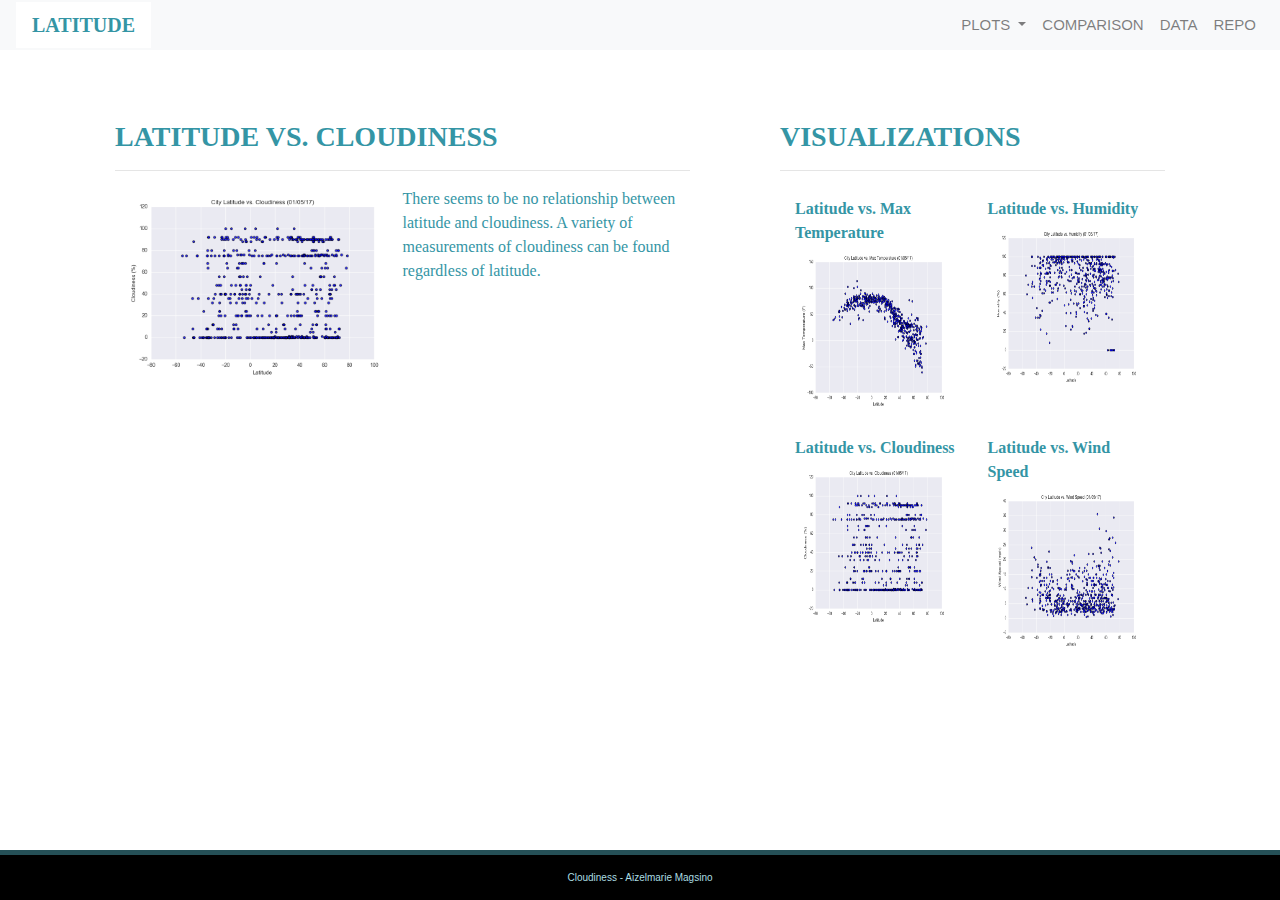
==== WebVisualizations/cloudiness.html @ 6d6d510a "Create cloudiness.html" ====
<!doctype html>
<html lang="en">
<head>
    <meta charset="utf-8">
    <meta name="viewport" content="width=device-width, initial-scale=1">
    <link rel="stylesheet" href="https://stackpath.bootstrapcdn.com/bootstrap/4.3.1/css/bootstrap.min.css" integrity="sha384-ggOyR0iXCbMQv3Xipma34MD+dH/1fQ784/j6cY/iJTQUOhcWr7x9JvoRxT2MZw1T" crossorigin="anonymous">
    <script src="https://code.jquery.com/jquery-3.3.1.slim.min.js" integrity="sha384-q8i/X+965DzO0rT7abK41JStQIAqVgRVzpbzo5smXKp4YfRvH+8abtTE1Pi6jizo" crossorigin="anonymous"></script>
    <script src="https://cdnjs.cloudflare.com/ajax/libs/popper.js/1.14.7/umd/popper.min.js" integrity="sha384-UO2eT0CpHqdSJQ6hJty5KVphtPhzWj9WO1clHTMGa3JDZwrnQq4sF86dIHNDz0W1" crossorigin="anonymous"></script>
    <script src="https://stackpath.bootstrapcdn.com/bootstrap/4.3.1/js/bootstrap.min.js" integrity="sha384-JjSmVgyd0p3pXB1rRibZUAYoIIy6OrQ6VrjIEaFf/nJGzIxFDsf4x0xIM+B07jRM" crossorigin="anonymous"></script>
    <link rel="stylesheet" type="text/css" href="../main.css">
    <title>Cloudiness</title>
</head>
<body>
    <div class="navigation">
        <nav class="navbar navbar-expand-lg navbar-light bg-light">
            <a class="navbar-brand" style="background-color: rgb(255,255,255);" href="../index.html">LATITUDE</a>
            <button class="navbar-toggler" type="button" data-toggle="collapse" data-target="#navbarNavDropdown" aria-controls="navbarNavDropdown" aria-expanded="false" aria-label="Toggle navigation">
                <span class="navbar-toggler-icon"></span>
            </button>
            <div class="collapse navbar-collapse" id="navbarNavDropdown">
                <ul class="navbar-nav ml-auto">
                    <li class="nav-item dropdown">
                        <a class="nav-link dropdown-toggle" href="#" id="navbarDropdownMenuLink" role="button" data-toggle="dropdown" aria-haspopup="true" aria-expanded="false">
                            PLOTS
                        </a>
                        <div class="dropdown-menu" aria-labelledby="navbarDropdownMenuLink">
                            <a class="dropdown-item" href="temperature.html">Max Temperature</a>
                            <a class="dropdown-item" href="humidity.html">Humidity</a>
                            <a class="dropdown-item" href="cloudiness.html">Cloudiness</a>
                            <a class="dropdown-item" href="wind.html">Wind Speed</a>
                        </div>
                    </li>
                    <li class="nav-item">
                        <a class="nav-link" href="comparison.html">COMPARISON</a>
                    </li>
                    <li class="nav-item">
                        <a class="nav-link" href="data.html">DATA</a>
                    </li>
                    <li class="nav-item">
                        <a class="nav-link" href="https://github.com/amagsino/Web-Design-Challenge">REPO</a>
                    </li>
                </ul>
            </div>
        </nav>
    </div>
    <div class="container">
        <div class="row">
            <div class="col-lg-7 col-md-12">
                <div class="box">
                    <h3 class="title">LATITUDE VS. CLOUDINESS</h3>
                    <hr>
                    <img src="../Resources/assets/images/Fig3.png" class="vizualization rounded float-left" alt="Cloudiness Graph">
                    <p>There seems to be no relationship between latitude and cloudiness. A variety of measurements of cloudiness can be found
                    regardless of latitude.<br><br><br><br><br><br></p>
                </div>
            </div>
            <div class="col-lg-5 col-md-12">
                <div class="box">
                    <h3 class="title">VISUALIZATIONS</h3>
                    <hr>
                    <div class="container">
                        <div class="row" style="padding-bottom: 70px;">
                            <div class="col-6">
                                <div class="title">Latitude vs. Max Temperature</div>
                                <a href="temperature.html">
                                  <img class="panel" src="../Resources/assets/images/Fig1.png" alt="Max Temperature Graph">
                                </a>
                            </div>
                            <div class="col-6">
                                <div class="title">Latitude vs. Humidity</div>
                                <a href="humidity.html">
                                    <img class="panel" src="../Resources/assets/images/Fig2.png" alt="Humidity Graph">
                                </a>
                            </div>
                        </div>
                        <div class="row" style="padding-bottom: 70px;">
                            <div class="col-6">
                                <div class="title">Latitude vs. Cloudiness</div>
                                <a href="cloudiness.html">
                                    <img class="panel" src="../Resources/assets/images/Fig3.png" alt="Cloudiness Graph">
                                </a>
                            </div>
                            <div class="col-6">
                                <div class="title">Latitude vs. Wind Speed</div>
                                <a href="wind.html">
                                    <img class="panel" src="../Resources/assets/images/Fig4.png" alt="Wind Speed Graph">
                                </a>
                            </div>
                        </div>
                    </div>
                </div>
            </div>
        </div>
    </div>
    <footer>Cloudiness - Aizelmarie Magsino</footer>
</body>
</html>
---- main.css ----
body {
    background-image: url("https://i.pinimg.com/originals/28/a2/88/28a288f5675e83c864503fb8c58a2d12.jpg");
    height: 750px;
    background-position: center;
    background-repeat: repeat;
    background-size: cover;
  }
  
  .navbar {
    max-height: 50px;
  }
  .navigation .navbar-brand {
    color: rgb(52, 149, 165);
    margin-left: 0px;
    padding: inherit;
    font-weight: bold;
    background-color: rgb(255, 255, 255);
    font-family: cochin;
  }
  .navbar {
    background-color: rgb(255, 255, 255);
    font-size: 25px; 
  }
  .active, .dropdown-menu .dropdown-item:active a:hover {
    background-color: rgb(255,255,255);
  }
  .dropdown-item {
    color: rgba(52, 150, 165, 0.75);
  }
  .dropdown .dropdown-menu .dropdown-item:active, .dropdown .dropdown-menu .dropdown-item:hover {
    background-color: rgba(52, 150, 165, 0.75);
  }
  
  .nav-link:hover {
    background-color:rgba(52, 150, 165, 0.75);
   }
  
  .navbar-brand:hover {
  color: rgb(45, 158, 175);
  }
  a {
    color: rgb(231, 231, 231);
    font-size: 15px;
  }
  
  img{
    width:100%;
    height:100%;
  }
  .active, .panel:hover {
    border-color:rgb(52, 149, 165);
    border-style: solid;
    
  }
  .vizualization {
    width:50%;
    height:50%;
  }
  
  .title {
    color: rgb(52, 149, 165);
    font-family: cochin;
    font-weight: bolder;
    padding-top: 10px;
  }
  
  p {
  color: rgb(52, 149, 165);
  font-family: 'segoe ui';
  font-size: 16px;
  }
  
  .box {
    margin-top: 50px;
    margin-bottom: 60px;
    padding: 10px 30px 10px;
    color: #ffffff;
    background-color: rgb(255, 255, 255);
  
  }
  
  .table {
    font-size: 15px;
    border-top-color: rgb(255, 255, 255);
  }
  
  footer {
  background-color: #000000;
  border-top-style: solid;
  border-top-width: 5px;
  border-top-color: rgb(37, 80, 87);
  color: rgb(171, 222, 226);
  min-height: 50px;
  font-family: Menlo, Helvetica, sans-serif;
  font-size: 10px;
  text-align: center;
  position: fixed;
  left: 0;
  bottom: 0;
  width: 100%;
  padding-top: 15px;
  }
  
  @media(max-width: 992px) {
    .navbar-expand-lg {
    background-color: #000000;
    }
    .navbar {
      max-height: none;
      padding: inherit;
    }
    .navbar div {
      margin: inherit;
      background-color: rgb(255,255,255);
    }
    .navbar-brand {
      padding: 10px;
    }
    button{
      margin-right: 30px;
    }
    button:focus {
      outline: 1px dotted;
      outline: auto 5px;
    }
  }
  © 2022 GitHub, Inc.
  Terms
  Privacy
  Security
  Status
  Docs
  Contact GitHub
  Pricing
  API
  Training
  Blog
  About
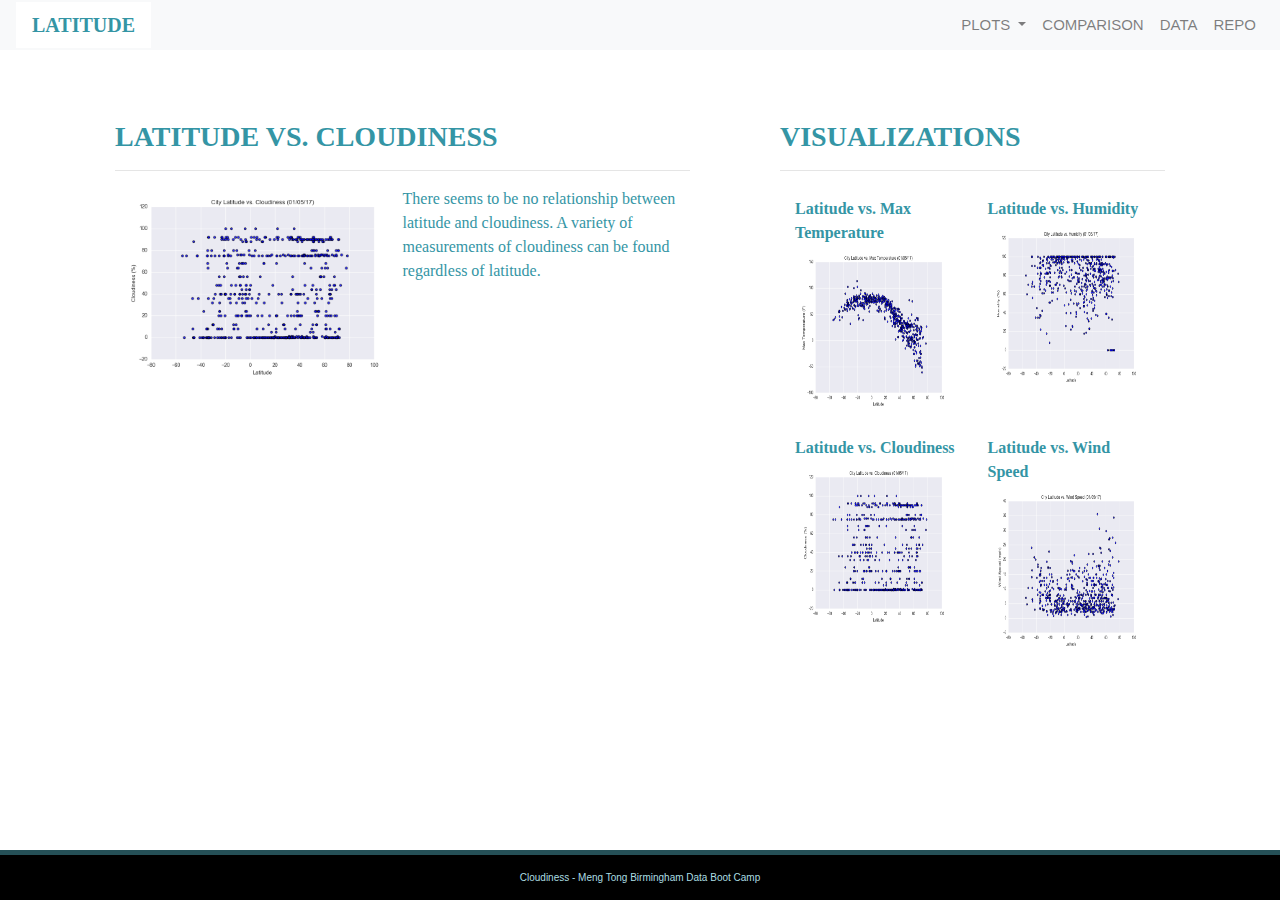
==== commit 6715457c: "Update cloudiness.html" ====
--- a/WebVisualizations/cloudiness.html
+++ b/WebVisualizations/cloudiness.html
@@ -92,6 +92,6 @@
             </div>
         </div>
     </div>
-    <footer>Cloudiness - Aizelmarie Magsino</footer>
+    <footer>Cloudiness - Meng Tong Birmingham Data Boot Camp</footer>
 </body>
 </html>